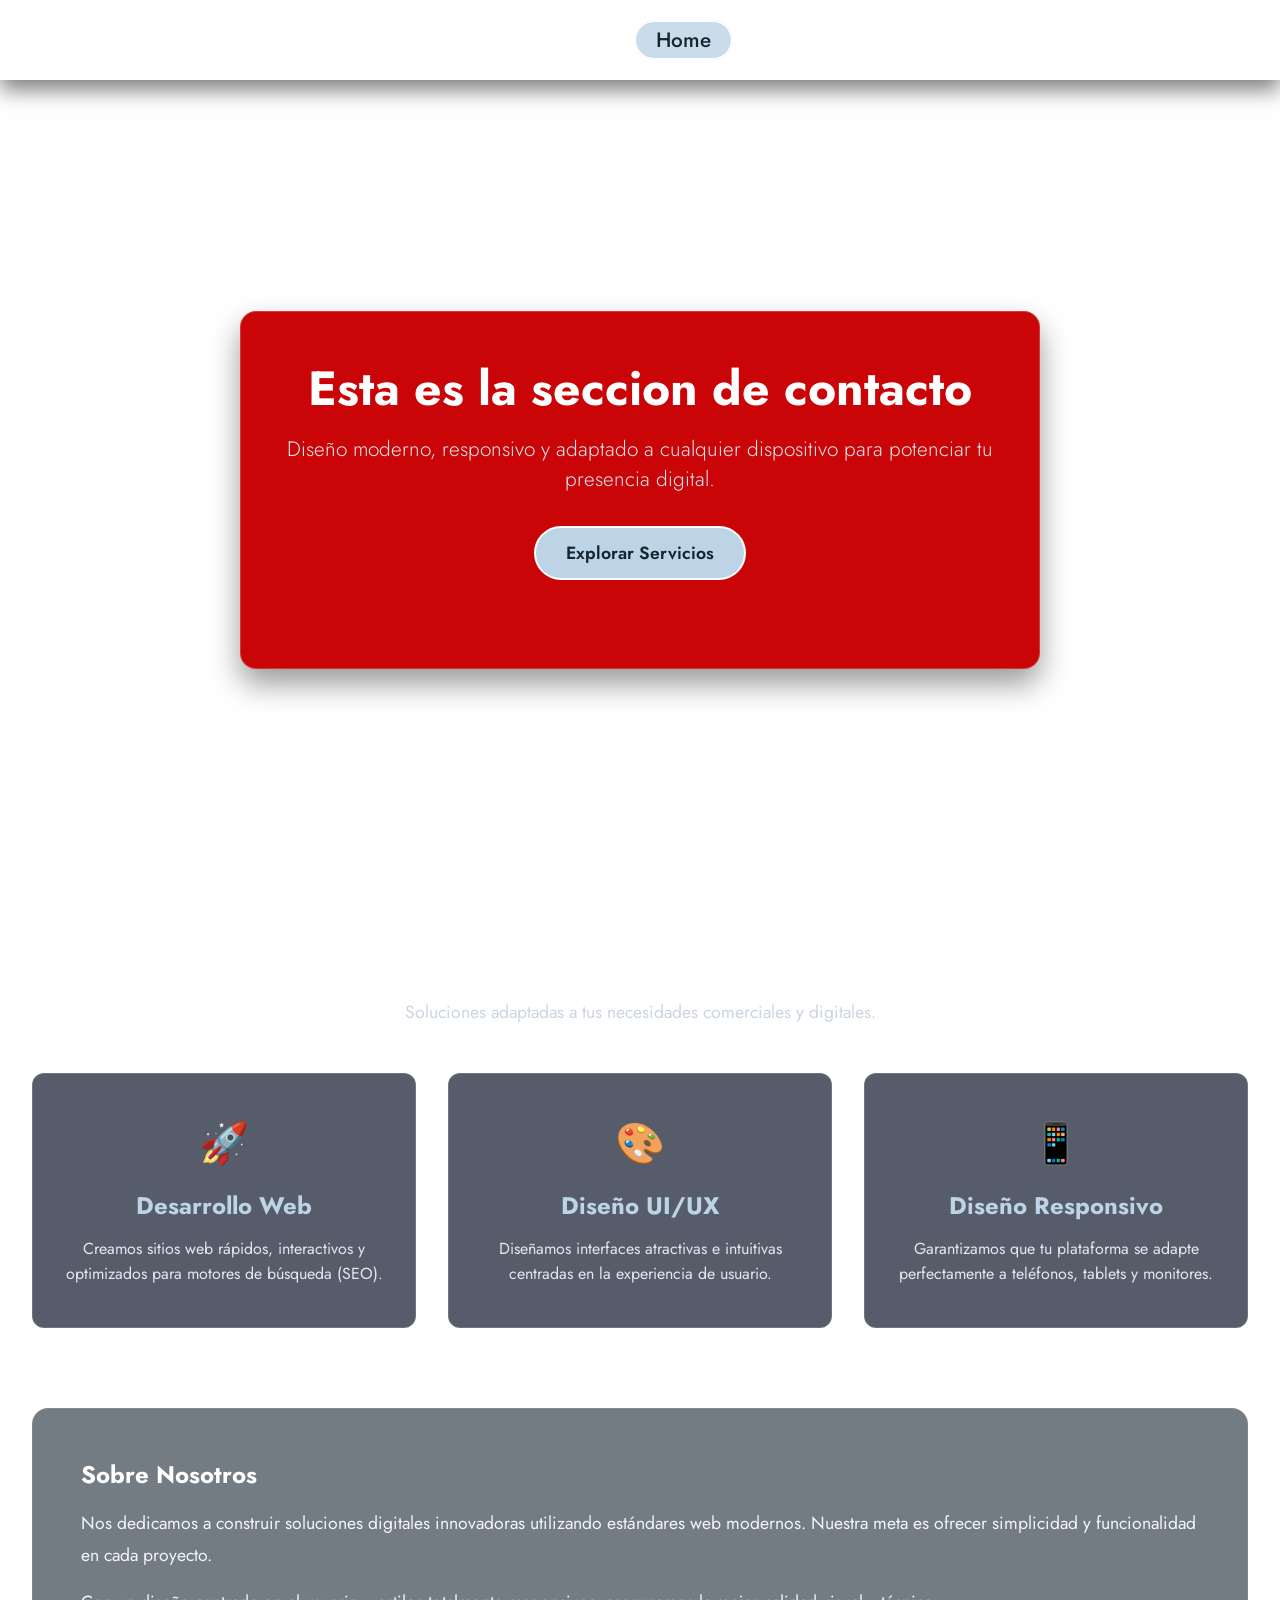
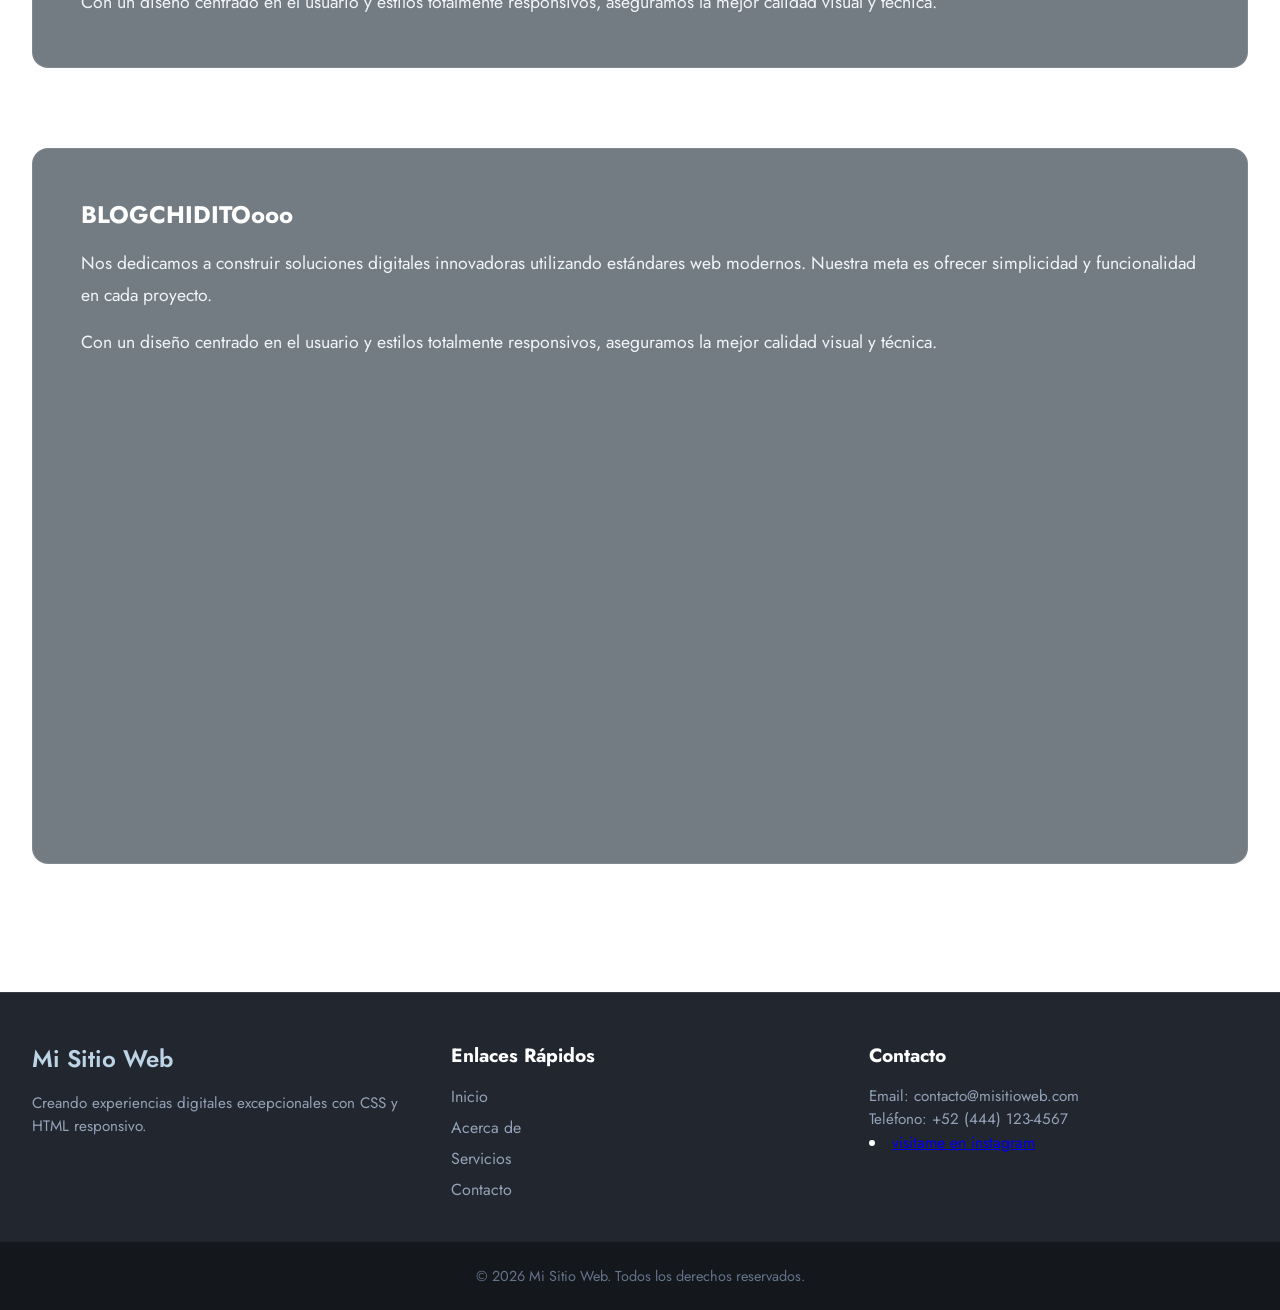
==== contacto.html @ 1413eca4 "Add files via upload" ====
<!DOCTYPE html>
<html lang="es">
<head>
    <meta charset="UTF-8">
    <meta name="viewport" content="width=device-width, initial-scale=1.0">
    <title>Sitio Web Completo con Navegación Adaptativa</title>

    <!-- Enlace a la hoja de estilos CSS general -->
    <link rel="stylesheet" href="style.css">
</head>
<body>

    <!-- ==========================================
         HEADER / ENCABEZADO
         Contiene la barra de navegación (existente)
         y la sección Hero (banner principal de bienvenida).
         ========================================== -->
    <header class="site-header">
        
        <!-- BARRA DE NAVEGACIÓN (Estructura intacta) -->
        <nav class="navbar">
            <div class="navbar-container">
                <!-- Logotipo del sitio web -->
                <a href="index.html" class="navbar-logo">Mi Sitio Web</a>
                
                <!-- Botón de menú hamburguesa para dispositivos móviles -->
                <button class="navbar-toggle" aria-label="Abrir menú">
                    <span class="bar"></span>
                    <span class="bar"></span>
                    <span class="bar"></span>
                </button>

                <!-- Menú principal con enlaces de navegación -->
                <ul class="navbar-menu">
                    <li> <a href="#" class="active"> Home </a> </li>
                    <li> <a href="#about"> About </a> </li>
                    <li> <a href="#services"> Services </a> </li>
                    <li> <a href="#blog"> Blog </a> </li>
                    <li> <a href="contacto.html"> Contact </a> </li>
                </ul>
            </div>
        </nav>

        <!-- SECCIÓN HERO
             Presentación visual de impacto justo debajo de la barra de navegación.
             Función: Captar la atención inmediata del visitante y ofrecer una acción directa (CTA). -->
        <div class="hero-container">
            <div class="hero-content">
                <!-- Título principal de la página -->
                <h1 class="hero-title">Esta es la seccion de contacto</h1>
                <!-- Breve descripción o subtítulo persuasivo -->
                <p class="hero-subtitle">Diseño moderno, responsivo y adaptado a cualquier dispositivo para potenciar tu presencia digital.</p>
                <!-- Botón de llamada a la acción (Call To Action) -->
                <a href="#services" class="hero-btn">Explorar Servicios</a>
                 <div class="imagen-principal">
                    <img src="puertas.jpg" alt="">
                </div>
            </div>
        </div>

    </header>


    <!-- ==========================================
         MAIN / CONTENIDO PRINCIPAL
         Contenedor semántico principal del sitio web.
         Aloja el contenido relevante dividido en secciones.
         ========================================== -->
    <main class="main-content">

        <!-- SECCIÓN DE SERVICIOS / CARACTERÍSTICAS
             Función: Presentar los servicios o características clave en formato de cuadrícula (cards). -->
        <section id="services" class="content-section">
            <div class="section-header">
                <h2 class="section-title">Nuestros Servicios</h2>
                <p class="section-description">Soluciones adaptadas a tus necesidades comerciales y digitales.</p>
            </div>

            <!-- Cuadrícula flexible para organizar las tarjetas de información -->
            <div class="cards-grid">
                <!-- Tarjeta 1 -->
                <article class="card">
                    <div class="card-icon">🚀</div>
                    <h3 class="card-title">Desarrollo Web</h3>
                    <p class="card-text">Creamos sitios web rápidos, interactivos y optimizados para motores de búsqueda (SEO).</p>
                </article>

                <!-- Tarjeta 2 -->
                <article class="card">
                    <div class="card-icon">🎨</div>
                    <h3 class="card-title">Diseño UI/UX</h3>
                    <p class="card-text">Diseñamos interfaces atractivas e intuitivas centradas en la experiencia de usuario.</p>
                </article>

                <!-- Tarjeta 3 -->
                <article class="card">
                    <div class="card-icon">📱</div>
                    <h3 class="card-title">Diseño Responsivo</h3>
                    <p class="card-text">Garantizamos que tu plataforma se adapte perfectamente a teléfonos, tablets y monitores.</p>
                </article>
            </div>
        </section>


        <!-- SECCIÓN "ACERCA DE" / INFORMACIÓN
             Función: Ofrecer contexto adicional sobre la empresa o proyecto. -->
        <section id="about" class="content-section about-section">
            <div class="about-container">
                <div class="about-text">
                    <h2 class="section-title">Sobre Nosotros</h2>
                    <p>Nos dedicamos a construir soluciones digitales innovadoras utilizando estándares web modernos. Nuestra meta es ofrecer simplicidad y funcionalidad en cada proyecto.</p>
                    <p>Con un diseño centrado en el usuario y estilos totalmente responsivos, aseguramos la mejor calidad visual y técnica.</p>
                </div>
            
            </div>
        </section>
    <section id="blog" class="content-section about-section">
            <div class="about-container">
                <div class="about-text">
                    <h2 class="section-title">BLOGCHIDITOooo</h2>
                    <p>Nos dedicamos a construir soluciones digitales innovadoras utilizando estándares web modernos. Nuestra meta es ofrecer simplicidad y funcionalidad en cada proyecto.</p>
                    <p>Con un diseño centrado en el usuario y estilos totalmente responsivos, aseguramos la mejor calidad visual y técnica.</p>
                </div>
            </div>
            <div style="text-align: center;">
                
                <iframe src="https://www.google.com/maps/embed?pb=!1m18!1m12!1m3!1d3720.1851349564995!2d-74.00458787937171!3d40.731474990181894!2m3!1f0!2f0!3f0!3m2!1i1024!2i768!4f13.1!3m3!1m2!1s0x89c25993c7689821%3A0x838ae2bf2fceba8e!2sCornelia%20St%2C%20New%20York%2C%20NY%2010014%2C%20EE.%20UU.!5e1!3m2!1ses!2smx!4v1791229579833!5m2!1ses!2smx" width="600" height="450" style="border:0;" allowfullscreen="" loading="lazy" referrerpolicy="strict-origin-when-cross-origin"></iframe>
            </div>
        </section>
    </main>


    <!-- ==========================================
         FOOTER / PIE DE PÁGINA
         Función: Mostrar información de derechos, enlaces útiles y redes sociales.
         ========================================== -->
    <footer id="contact" class="site-footer">
        <div class="footer-container">
            <!-- Columna 1: Información de marca -->
            <div class="footer-col">
                <h4 class="footer-brand">Mi Sitio Web</h4>
                <p class="footer-desc">Creando experiencias digitales excepcionales con CSS y HTML responsivo.</p>
            </div>

            <!-- Columna 2: Enlaces rápidos de navegación -->
            <div class="footer-col">
                <h5 class="footer-heading">Enlaces Rápidos</h5>
                <ul class="footer-links">
                    <li><a href="#">Inicio</a></li>
                    <li><a href="#about">Acerca de</a></li>
                    <li><a href="#services">Servicios</a></li>
                    <li><a href="#contact">Contacto</a></li>
                   
                </ul>
            </div>

            <!-- Columna 3: Información de contacto -->
            <div class="footer-col">
                <h5 class="footer-heading">Contacto</h5>
                <p>Email: contacto@misitioweb.com</p>
                <p>Teléfono: +52 (444) 123-4567</p>
                <li><a href="https://www.instagram.com/taylorswift/?hl=es">visitame en instagram</a></li>

            </div>
        </div>

        <!-- Barra inferior de derechos de autor -->
        <div class="footer-bottom">
            <p>&copy; 2026 Mi Sitio Web. Todos los derechos reservados.</p>
        </div>
    </footer>

    <!-- Script de control del menú móvil -->
    <script src="script.js"></script>
</body>
</html>
---- style.css ----
/* ==========================================================================
IMPORTACIÓN DE FUENTES Y CONFIGURACIÓN GLOBAL
========================================================================== */
@import url('https://fonts.googleapis.com/css2?family=Fira+Sans:wght@300;400;500;600&family=Jost:ital,wght@0,100..900;1,100..900&family=Short+Stack&display=swap');

* {
  margin: 0;
  padding: 0;
  box-sizing: border-box;
}

body {
  font-family: "Jost", serif;
  min-height: 100vh;
  background: url(./fondoo.jpeg) no-repeat center center/cover fixed;
  color: #ffffff;
}

/* ==========================================================================
BARRA DE NAVEGACIÓN
========================================================================== */
.navbar {
  display: flex;
  align-items: center;
  justify-content: center;
  height: 80px;
  width: 100%;
  position: sticky;
  top: 0;
  background: transparent;
  box-shadow: 0 10px 20px rgba(0, 0, 0, 0.5);
  backdrop-filter: blur(10px);
  z-index: 999;
}

.navbar-container {
  display: flex;
  align-items: center;
  justify-content: space-between;
  width: 100%;
  padding: 0 2rem;
  max-width: 1600px;
}

.navbar-logo {
  font-size: 2rem;
  font-weight: 600;
  color: #fff;
  text-decoration: none;
  cursor: pointer;
}

.navbar-container .navbar-menu {
  display: flex;
  text-align: center;
  gap: 1.5rem;
  list-style: none;
}

.navbar-container .navbar-menu li a {
  text-decoration: none;
  color: #fff;
  font-size: 1.3rem;
  font-weight: 500;
  padding: 3px 20px;
  border-radius: 20px;
  border: 2px solid transparent;
  white-space: nowrap;
  transition: all 0.3s ease;
}

.navbar-container .navbar-menu li a:hover,
.navbar-container .navbar-menu li a.active {
  color: #162530;
  background: rgba(188, 212, 229, 0.8);
  border: 2px solid #fff;
}

.navbar-toggle {
  display: none;
  background: transparent;
  padding: 10px;
  border: none;
  cursor: pointer;
}

.bar {
  display: block;
  width: 25px;
  height: 3px;
  margin: 5px auto;
  background: #fff;
  transition: all 0.3s ease-in-out;
}

/* ==========================================================================
SECCIÓN HEADER / HERO
========================================================================== */
.hero-container {
  display: flex;
  align-items: center;
  justify-content: center;
  min-height: calc(100vh - 80px);
  padding: 2rem;
  text-align: center;
}

.hero-content {
  max-width: 800px;
  padding: 3rem 2rem;
  background: #C90507;
  backdrop-filter: blur(8px);
  border-radius: 16px;
  border: 1px solid rgba(255, 255, 255, 0.2);
  box-shadow: 0 15px 30px rgba(0, 0, 0, 0.4);
}

.hero-title {
  font-size: 3rem;
  font-weight: 700;
  margin-bottom: 1rem;
  line-height: 1.2;
}

.hero-subtitle {
  font-size: 1.3rem;
  font-weight: 300;
  margin-bottom: 2rem;
  color: #e2e8f0;
}

.hero-btn {
  display: inline-block;
  padding: 12px 30px;
  background: #bcd4e5;
  color: #162530;
  font-size: 1.1rem;
  font-weight: 600;
  text-decoration: none;
  border-radius: 30px;
  border: 2px solid #fff;
  transition: all 0.3s ease;
}

.hero-btn:hover {
  background: #fff;
  color: #0f172a;
  transform: translateY(-3px);
  box-shadow: 0 10px 20px rgba(0, 0, 0, 0.3);
}

/* ==========================================================================
SECCIÓN MAIN / CONTENIDO PRINCIPAL
========================================================================== */
.main-content {
  max-width: 1400px;
  margin: 0 auto;
  padding: 4rem 2rem;
  display: flex;
  flex-direction: column;
  gap: 5rem;
}

.imagen-principal {
    display: flex;
    justify-content: center; /* Centra horizontalmente */
    align-items: center;     /* Centra verticalmente */
    width: 100%;
    margin: 20px auto;
}

.imagen-principal img {
    max-width: 100%;   /* Se adapta al contenedor */
    width: 600px;      /* Tamaño máximo deseado */
    height: auto;      /* Mantiene la proporción */
    display: block;
    object-fit: contain;
}
.content-section {
  width: 100%;
}

.section-header {
  text-align: center;
  margin-bottom: 3rem;
}

.i

.section-title {
  font-size: 2.3rem;
  font-weight: 600;
  margin-bottom: 0.5rem;
  text-shadow: 0 2px 4px rgba(0,0,0,0.5);
}

.section-description {
  font-size: 1.1rem;
  color: #cbd5e1;
}

.cards-grid {
  display: grid;
  grid-template-columns: repeat(auto-fit, minmax(280px, 1fr));
  gap: 2rem;
}

.card {
  background: rgba(15, 23, 42, 0.7);
  backdrop-filter: blur(10px);
  border: 1px solid rgba(255, 255, 255, 0.15);
  padding: 2.5rem 1.5rem;
  border-radius: 12px;
  text-align: center;
  transition: transform 0.3s ease, box-shadow 0.3s ease;
}

.card:hover {
  transform: translateY(-8px);
  box-shadow: 0 12px 25px rgba(0, 0, 0, 0.5);
  border-color: rgba(188, 212, 229, 0.5);
}

.card-icon {
  font-size: 2.5rem;
  margin-bottom: 1rem;
}

.card-title {
  font-size: 1.5rem;
  margin-bottom: 0.8rem;
  color: #bcd4e5;
}

.card-text {
  font-size: 1rem;
  color: #e2e8f0;
  line-height: 1.6;
}

.about-section {
  background: rgba(22, 37, 48, 0.6);
  backdrop-filter: blur(10px);
  padding: 3rem;
  border-radius: 16px;
  border: 1px solid rgba(255, 255, 255, 0.1);
}

.about-text p {
  font-size: 1.1rem;
  line-height: 1.8;
  margin-top: 1rem;
  color: #f1f5f9;
}


/* ==========================================================================
SECCIÓN FOOTER / PIE DE PÁGINA
========================================================================== */
.site-footer {
  background: rgba(10, 15, 25, 0.9);
  backdrop-filter: blur(12px);
  border-top: 1px solid rgba(255, 255, 255, 0.1);
  padding-top: 3rem;
  margin-top: 4rem;
}

.footer-container {
  max-width: 1400px;
  margin: 0 auto;
  padding: 0 2rem 2rem 2rem;
  display: grid;
  grid-template-columns: repeat(auto-fit, minmax(220px, 1fr));
  gap: 2.5rem;
}

.footer-col .footer-brand {
  font-size: 1.5rem;
  font-weight: 600;
  margin-bottom: 1rem;
  color: #bcd4e5;
}

.footer-col .footer-desc,
.footer-col p {
  font-size: 0.95rem;
  color: #94a3b8;
  line-height: 1.5;
}

.footer-heading {
  font-size: 1.2rem;
  margin-bottom: 1rem;
  color: #fff;
}

.footer-links {
  list-style: none;
}

.footer-links li {
  margin-bottom: 0.5rem;
}

.footer-links a {
  color: #94a3b8;
  text-decoration: none;
  transition: color 0.2s ease;
}

.footer-links a:hover {
  color: #bcd4e5;
}

.footer-bottom {
  text-align: center;
  padding: 1.5rem;
  background: rgba(0, 0, 0, 0.4);
  font-size: 0.9rem;
  color: #64748b;
  border-top: 1px solid rgba(255, 255, 255, 0.05);
}

/* ==========================================================================
REGLAS RESPONSIVAS (MEDIA QUERIES)
========================================================================== */
@media (max-width: 880px) {
  .navbar {
    backdrop-filter: none;
  }

  .navbar-container .navbar-menu {
    display: none;
    flex-direction: column;
    align-items: flex-start;
    gap: 1.7rem !important;
    position: absolute;
    height: 100vh;
    width: 250px;
    top: 0;
    right: 0;
    padding: 5rem 1.5rem;
    box-shadow: 0 10px 10px rgba(0, 0, 0, 0.5);
    backdrop-filter: blur(10px);
  }
 

  .navbar-container .navbar-menu.active {
    display: flex;
  }

  .navbar-toggle {
    display: block;
    z-index: 999;
  }
 .imagen-principal{
    max-width: 80%;

  }
  .navbar-toggle.active .bar:nth-child(2) {
    opacity: 0;
  }

  .navbar-toggle.active .bar:nth-child(1) {
    transform: translateY(8px) rotate(45deg);
  }

  .navbar-toggle.active .bar:nth-child(3) {
    transform: translateY(-8px) rotate(-45deg);
  }

  .hero-title {
    font-size: 2.3rem;
  }

  .hero-subtitle {
    font-size: 1.1rem;
  }

  .main-content {
    padding: 3rem 1.5rem;
    gap: 3.5rem;
  }

  .cards-grid {
    grid-template-columns: repeat(2, 1fr);
  }

  .about-section {
    padding: 2rem;
  }
}

@media (max-width: 480px) {
  .navbar-container {
    padding: 0 1rem;
  }

  .navbar-logo {
    font-size: 1.7rem;
  }

  .navbar-container .navbar-menu li a {
    font-size: 1.2rem;
    padding: 3px 15px;
  }

  .hero-container {
    padding: 1rem;
  }

  .hero-content {
    padding: 2rem 1rem;
  }

  .hero-title {
    font-size: 1.8rem;
  }

  .hero-subtitle {
    font-size: 1rem;
  }

  .hero-btn {
    width: 100%;
    text-align: center;
  }

  .cards-grid {
    grid-template-columns: 1fr;
  }

  .section-title {
    font-size: 1.8rem;
  }

  .footer-container {
    grid-template-columns: 1fr;
    gap: 2rem;
    padding: 0 1.5rem 2rem 1.5rem;
  }
}
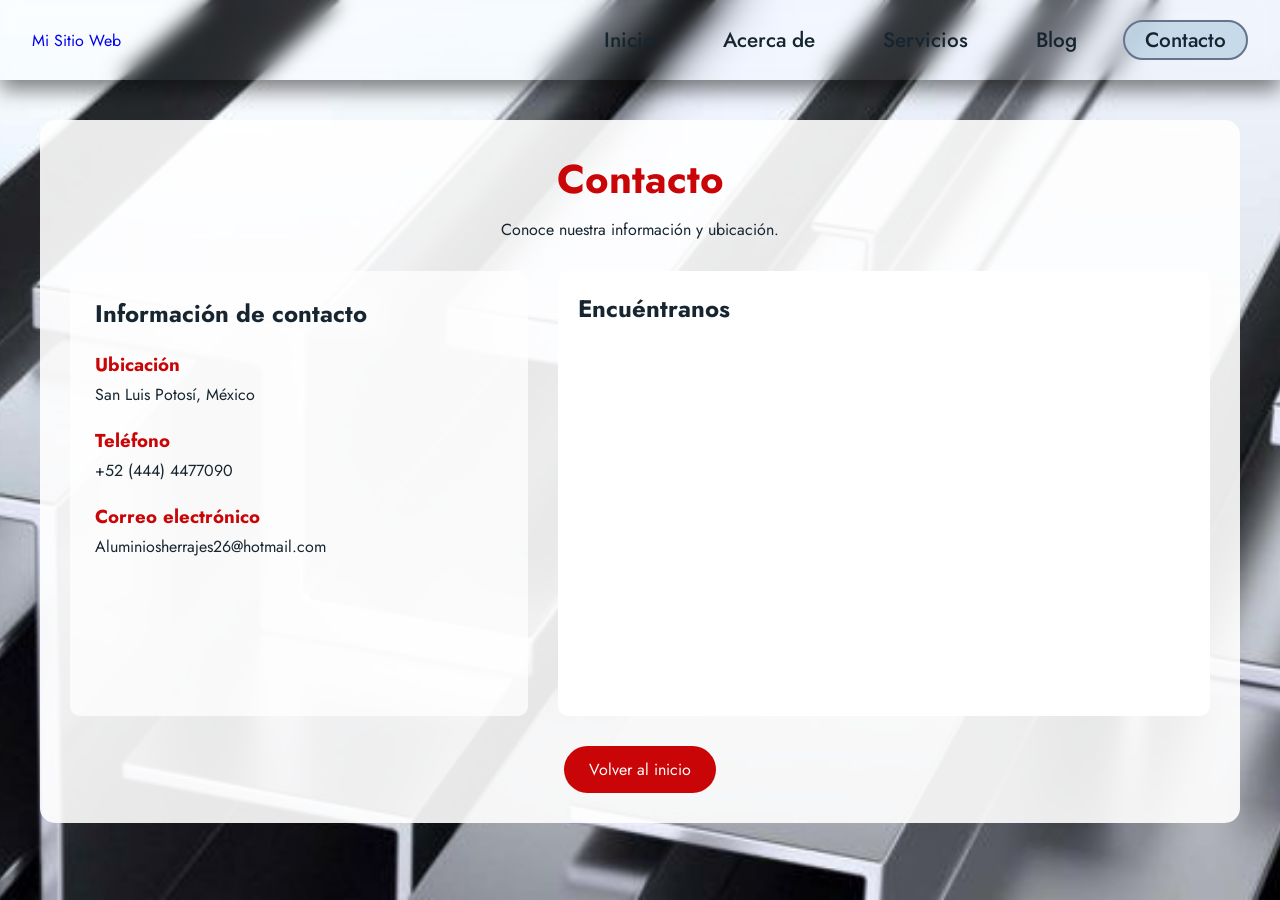
==== commit c2775abf: "actualizacionn contacto" ====
--- a/contacto.html
+++ b/contacto.html
@@ -1,176 +1,79 @@
+
 <!DOCTYPE html>
 <html lang="es">
 <head>
     <meta charset="UTF-8">
     <meta name="viewport" content="width=device-width, initial-scale=1.0">
-    <title>Sitio Web Completo con Navegación Adaptativa</title>
-
-    <!-- Enlace a la hoja de estilos CSS general -->
+    <title>Contacto</title>
     <link rel="stylesheet" href="style.css">
 </head>
 <body>
 
-    <!-- ==========================================
-         HEADER / ENCABEZADO
-         Contiene la barra de navegación (existente)
-         y la sección Hero (banner principal de bienvenida).
-         ========================================== -->
-    <header class="site-header">
-        
-        <!-- BARRA DE NAVEGACIÓN (Estructura intacta) -->
-        <nav class="navbar">
-            <div class="navbar-container">
-                <!-- Logotipo del sitio web -->
-                <a href="index.html" class="navbar-logo">Mi Sitio Web</a>
-                
-                <!-- Botón de menú hamburguesa para dispositivos móviles -->
-                <button class="navbar-toggle" aria-label="Abrir menú">
-                    <span class="bar"></span>
-                    <span class="bar"></span>
-                    <span class="bar"></span>
-                </button>
+    <!-- MENU -->
+    <nav class="navbar">
+        <div class="navbar-container">
+            <a href="index.html" class="navbar-logo">Mi Sitio Web</a>
 
-                <!-- Menú principal con enlaces de navegación -->
-                <ul class="navbar-menu">
-                    <li> <a href="#" class="active"> Home </a> </li>
-                    <li> <a href="#about"> About </a> </li>
-                    <li> <a href="#services"> Services </a> </li>
-                    <li> <a href="#blog"> Blog </a> </li>
-                    <li> <a href="contacto.html"> Contact </a> </li>
-                </ul>
+            <button class="navbar-toggle" aria-label="Abrir menú">
+                <span class="bar"></span>
+                <span class="bar"></span>
+                <span class="bar"></span>
+            </button>
+
+            <ul class="navbar-menu">
+                <li><a href="index.html">Inicio</a></li>
+                <li><a href="index.html#about">Acerca de</a></li>
+                <li><a href="index.html#services">Servicios</a></li>
+                <li><a href="index.html#blog">Blog</a></li>
+                <li><a href="contacto.html" class="active">Contacto</a></li>
+            </ul>
+        </div>
+    </nav>
+
+    <!-- CONTACTO -->
+    <main class="contacto">
+
+        <h1>Contacto</h1>
+        <p>Conoce nuestra información y ubicación.</p>
+
+        <div class="contacto-contenido">
+
+            <div class="datos-contacto">
+
+                <h2>Información de contacto</h2>
+
+                <h3>Ubicación</h3>
+                <p>San Luis Potosí, México</p>
+
+                <h3>Teléfono</h3>
+                <p>+52 (444) 4477090</p>
+
+                <h3>Correo electrónico</h3>
+                <p>Aluminiosherrajes26@hotmail.com</p>
+
             </div>
-        </nav>
 
-        <!-- SECCIÓN HERO
-             Presentación visual de impacto justo debajo de la barra de navegación.
-             Función: Captar la atención inmediata del visitante y ofrecer una acción directa (CTA). -->
-        <div class="hero-container">
-            <div class="hero-content">
-                <!-- Título principal de la página -->
-                <h1 class="hero-title">Esta es la seccion de contacto</h1>
-                <!-- Breve descripción o subtítulo persuasivo -->
-                <p class="hero-subtitle">Diseño moderno, responsivo y adaptado a cualquier dispositivo para potenciar tu presencia digital.</p>
-                <!-- Botón de llamada a la acción (Call To Action) -->
-                <a href="#services" class="hero-btn">Explorar Servicios</a>
-                 <div class="imagen-principal">
-                    <img src="puertas.jpg" alt="">
-                </div>
+            <div class="mapa">
+                <h2>Encuéntranos</h2>
+
+                <iframe
+                    src="https://www.google.com/maps/embed?pb=!1m18!1m12!1m3!1d3694.6139278865203!2d-100.9968294248188!3d22.178763347290033!2m3!1f0!2f0!3f0!3m2!1i1024!2i768!4f13.1!3m3!1m2!1s0x842a9f7e8618bf95%3A0xd941bd7d05b5875b!2sPerfiletto%20%7C%20Sala%20de%20Exhibici%C3%B3n!5e0!3m2!1ses!2smx!4v1792983979580!5m2!1ses!2smx"
+                    width="100%"
+                    height="350"
+                    style="border:0;"
+                    allowfullscreen
+                    loading="lazy"
+                    referrerpolicy="strict-origin-when-cross-origin">
+                </iframe>
             </div>
+
         </div>
 
-    </header>
+        <a href="index.html" class="boton-inicio">Volver al inicio</a>
 
-
-    <!-- ==========================================
-         MAIN / CONTENIDO PRINCIPAL
-         Contenedor semántico principal del sitio web.
-         Aloja el contenido relevante dividido en secciones.
-         ========================================== -->
-    <main class="main-content">
-
-        <!-- SECCIÓN DE SERVICIOS / CARACTERÍSTICAS
-             Función: Presentar los servicios o características clave en formato de cuadrícula (cards). -->
-        <section id="services" class="content-section">
-            <div class="section-header">
-                <h2 class="section-title">Nuestros Servicios</h2>
-                <p class="section-description">Soluciones adaptadas a tus necesidades comerciales y digitales.</p>
-            </div>
-
-            <!-- Cuadrícula flexible para organizar las tarjetas de información -->
-            <div class="cards-grid">
-                <!-- Tarjeta 1 -->
-                <article class="card">
-                    <div class="card-icon">🚀</div>
-                    <h3 class="card-title">Desarrollo Web</h3>
-                    <p class="card-text">Creamos sitios web rápidos, interactivos y optimizados para motores de búsqueda (SEO).</p>
-                </article>
-
-                <!-- Tarjeta 2 -->
-                <article class="card">
-                    <div class="card-icon">🎨</div>
-                    <h3 class="card-title">Diseño UI/UX</h3>
-                    <p class="card-text">Diseñamos interfaces atractivas e intuitivas centradas en la experiencia de usuario.</p>
-                </article>
-
-                <!-- Tarjeta 3 -->
-                <article class="card">
-                    <div class="card-icon">📱</div>
-                    <h3 class="card-title">Diseño Responsivo</h3>
-                    <p class="card-text">Garantizamos que tu plataforma se adapte perfectamente a teléfonos, tablets y monitores.</p>
-                </article>
-            </div>
-        </section>
-
-
-        <!-- SECCIÓN "ACERCA DE" / INFORMACIÓN
-             Función: Ofrecer contexto adicional sobre la empresa o proyecto. -->
-        <section id="about" class="content-section about-section">
-            <div class="about-container">
-                <div class="about-text">
-                    <h2 class="section-title">Sobre Nosotros</h2>
-                    <p>Nos dedicamos a construir soluciones digitales innovadoras utilizando estándares web modernos. Nuestra meta es ofrecer simplicidad y funcionalidad en cada proyecto.</p>
-                    <p>Con un diseño centrado en el usuario y estilos totalmente responsivos, aseguramos la mejor calidad visual y técnica.</p>
-                </div>
-            
-            </div>
-        </section>
-    <section id="blog" class="content-section about-section">
-            <div class="about-container">
-                <div class="about-text">
-                    <h2 class="section-title">BLOGCHIDITOooo</h2>
-                    <p>Nos dedicamos a construir soluciones digitales innovadoras utilizando estándares web modernos. Nuestra meta es ofrecer simplicidad y funcionalidad en cada proyecto.</p>
-                    <p>Con un diseño centrado en el usuario y estilos totalmente responsivos, aseguramos la mejor calidad visual y técnica.</p>
-                </div>
-            </div>
-            <div style="text-align: center;">
-                
-                <iframe src="https://www.google.com/maps/embed?pb=!1m18!1m12!1m3!1d3720.1851349564995!2d-74.00458787937171!3d40.731474990181894!2m3!1f0!2f0!3f0!3m2!1i1024!2i768!4f13.1!3m3!1m2!1s0x89c25993c7689821%3A0x838ae2bf2fceba8e!2sCornelia%20St%2C%20New%20York%2C%20NY%2010014%2C%20EE.%20UU.!5e1!3m2!1ses!2smx!4v1791229579833!5m2!1ses!2smx" width="600" height="450" style="border:0;" allowfullscreen="" loading="lazy" referrerpolicy="strict-origin-when-cross-origin"></iframe>
-            </div>
-        </section>
     </main>
 
+    <script src="script.js"></script>
 
-    <!-- ==========================================
-         FOOTER / PIE DE PÁGINA
-         Función: Mostrar información de derechos, enlaces útiles y redes sociales.
-         ========================================== -->
-    <footer id="contact" class="site-footer">
-        <div class="footer-container">
-            <!-- Columna 1: Información de marca -->
-            <div class="footer-col">
-                <h4 class="footer-brand">Mi Sitio Web</h4>
-                <p class="footer-desc">Creando experiencias digitales excepcionales con CSS y HTML responsivo.</p>
-            </div>
-
-            <!-- Columna 2: Enlaces rápidos de navegación -->
-            <div class="footer-col">
-                <h5 class="footer-heading">Enlaces Rápidos</h5>
-                <ul class="footer-links">
-                    <li><a href="#">Inicio</a></li>
-                    <li><a href="#about">Acerca de</a></li>
-                    <li><a href="#services">Servicios</a></li>
-                    <li><a href="#contact">Contacto</a></li>
-                   
-                </ul>
-            </div>
-
-            <!-- Columna 3: Información de contacto -->
-            <div class="footer-col">
-                <h5 class="footer-heading">Contacto</h5>
-                <p>Email: contacto@misitioweb.com</p>
-                <p>Teléfono: +52 (444) 123-4567</p>
-                <li><a href="https://www.instagram.com/taylorswift/?hl=es">visitame en instagram</a></li>
-
-            </div>
-        </div>
-
-        <!-- Barra inferior de derechos de autor -->
-        <div class="footer-bottom">
-            <p>&copy; 2026 Mi Sitio Web. Todos los derechos reservados.</p>
-        </div>
-    </footer>
-
-    <!-- Script de control del menú móvil -->
-    <script src="script.js"></script>
 </body>
-</html>+</html>
--- a/style.css
+++ b/style.css
@@ -12,8 +12,9 @@
 body {
   font-family: "Jost", serif;
   min-height: 100vh;
-  background: url(./fondoo.jpeg) no-repeat center center/cover fixed;
-  color: #ffffff;
+  background: url(./Home.jpg) no-repeat center center/cover fixed;
+  color: #162530;
+
 }
 
 /* ==========================================================================
@@ -43,11 +44,16 @@
 }
 
 .navbar-logo {
-  font-size: 2rem;
-  font-weight: 600;
-  color: #fff;
+  display: flex;
+  align-items: center;
   text-decoration: none;
   cursor: pointer;
+}
+
+.navbar-logo img {
+  width: 80px;
+  height: auto;
+  display: block;
 }
 
 .navbar-container .navbar-menu {
@@ -59,7 +65,7 @@
 
 .navbar-container .navbar-menu li a {
   text-decoration: none;
-  color: #fff;
+  color: #162530;
   font-size: 1.3rem;
   font-weight: 500;
   padding: 3px 20px;
@@ -73,7 +79,7 @@
 .navbar-container .navbar-menu li a.active {
   color: #162530;
   background: rgba(188, 212, 229, 0.8);
-  border: 2px solid #fff;
+  border: 2px solid #64748b;
 }
 
 .navbar-toggle {
@@ -109,6 +115,7 @@
   max-width: 800px;
   padding: 3rem 2rem;
   background: #C90507;
+   color: #ffffff;
   backdrop-filter: blur(8px);
   border-radius: 16px;
   border: 1px solid rgba(255, 255, 255, 0.2);
@@ -183,6 +190,10 @@
 .section-header {
   text-align: center;
   margin-bottom: 3rem;
+  background: rgba(22, 37, 48, 0.85);
+  padding: 20px;
+  border-radius: 12px;
+  color: #ffffff;
 }
 
 .i
@@ -222,8 +233,9 @@
 }
 
 .card-icon {
-  font-size: 2.5rem;
-  margin-bottom: 1rem;
+    font-size: 40px;
+    color: #cbd5e1;
+    margin-bottom: 1rem;
 }
 
 .card-title {
@@ -439,4 +451,107 @@
     gap: 2rem;
     padding: 0 1.5rem 2rem 1.5rem;
   }
-}+}
+
+
+
+/* PAGINA DE CONTACTO */
+
+.contacto {
+    max-width: 1200px;
+    margin: 40px auto;
+    padding: 30px;
+    text-align: center;
+    background: rgba(255, 255, 255, 0.90);
+    border-radius: 15px;
+}
+
+.contacto h1 {
+    color: #C90507;
+    font-size: 40px;
+    margin-bottom: 10px;
+}
+
+.contacto > p {
+    margin-bottom: 30px;
+    color: #162530;
+}
+
+.contacto-contenido {
+    display: flex;
+    gap: 30px;
+    text-align: left;
+    align-items: stretch;
+}
+
+.datos-contacto {
+    flex: 1;
+    padding: 25px;
+    background: rgba(255, 255, 255, 0.75);
+    border-radius: 10px;
+}
+
+.datos-contacto h2,
+.mapa h2 {
+    color: #162530;
+    margin-bottom: 20px;
+}
+
+.datos-contacto h3 {
+    color: #C90507;
+    margin-top: 20px;
+    margin-bottom: 5px;
+}
+
+.datos-contacto p {
+    color: #162530;
+    line-height: 1.5;
+}
+
+.mapa {
+    flex: 1.5;
+    padding: 20px;
+    background: #ffffff;
+    border-radius: 10px;
+}
+
+.mapa iframe {
+    display: block;
+    width: 100%;
+    border-radius: 5px;
+}
+
+.boton-inicio {
+    display: inline-block;
+    margin-top: 30px;
+    padding: 12px 25px;
+    background: #C90507;
+    color: white;
+    text-decoration: none;
+    border-radius: 25px;
+}
+
+.boton-inicio:hover {
+    background: #162530;
+}
+
+
+
+@media (max-width: 768px) {
+    .contacto {
+        margin: 20px 15px;
+        padding: 20px;
+    }
+
+    .contacto h1 {
+        font-size: 32px;
+    }
+
+    .contacto-contenido {
+        flex-direction: column;
+    }
+
+    .mapa iframe {
+        height: 300px;
+    }
+}
